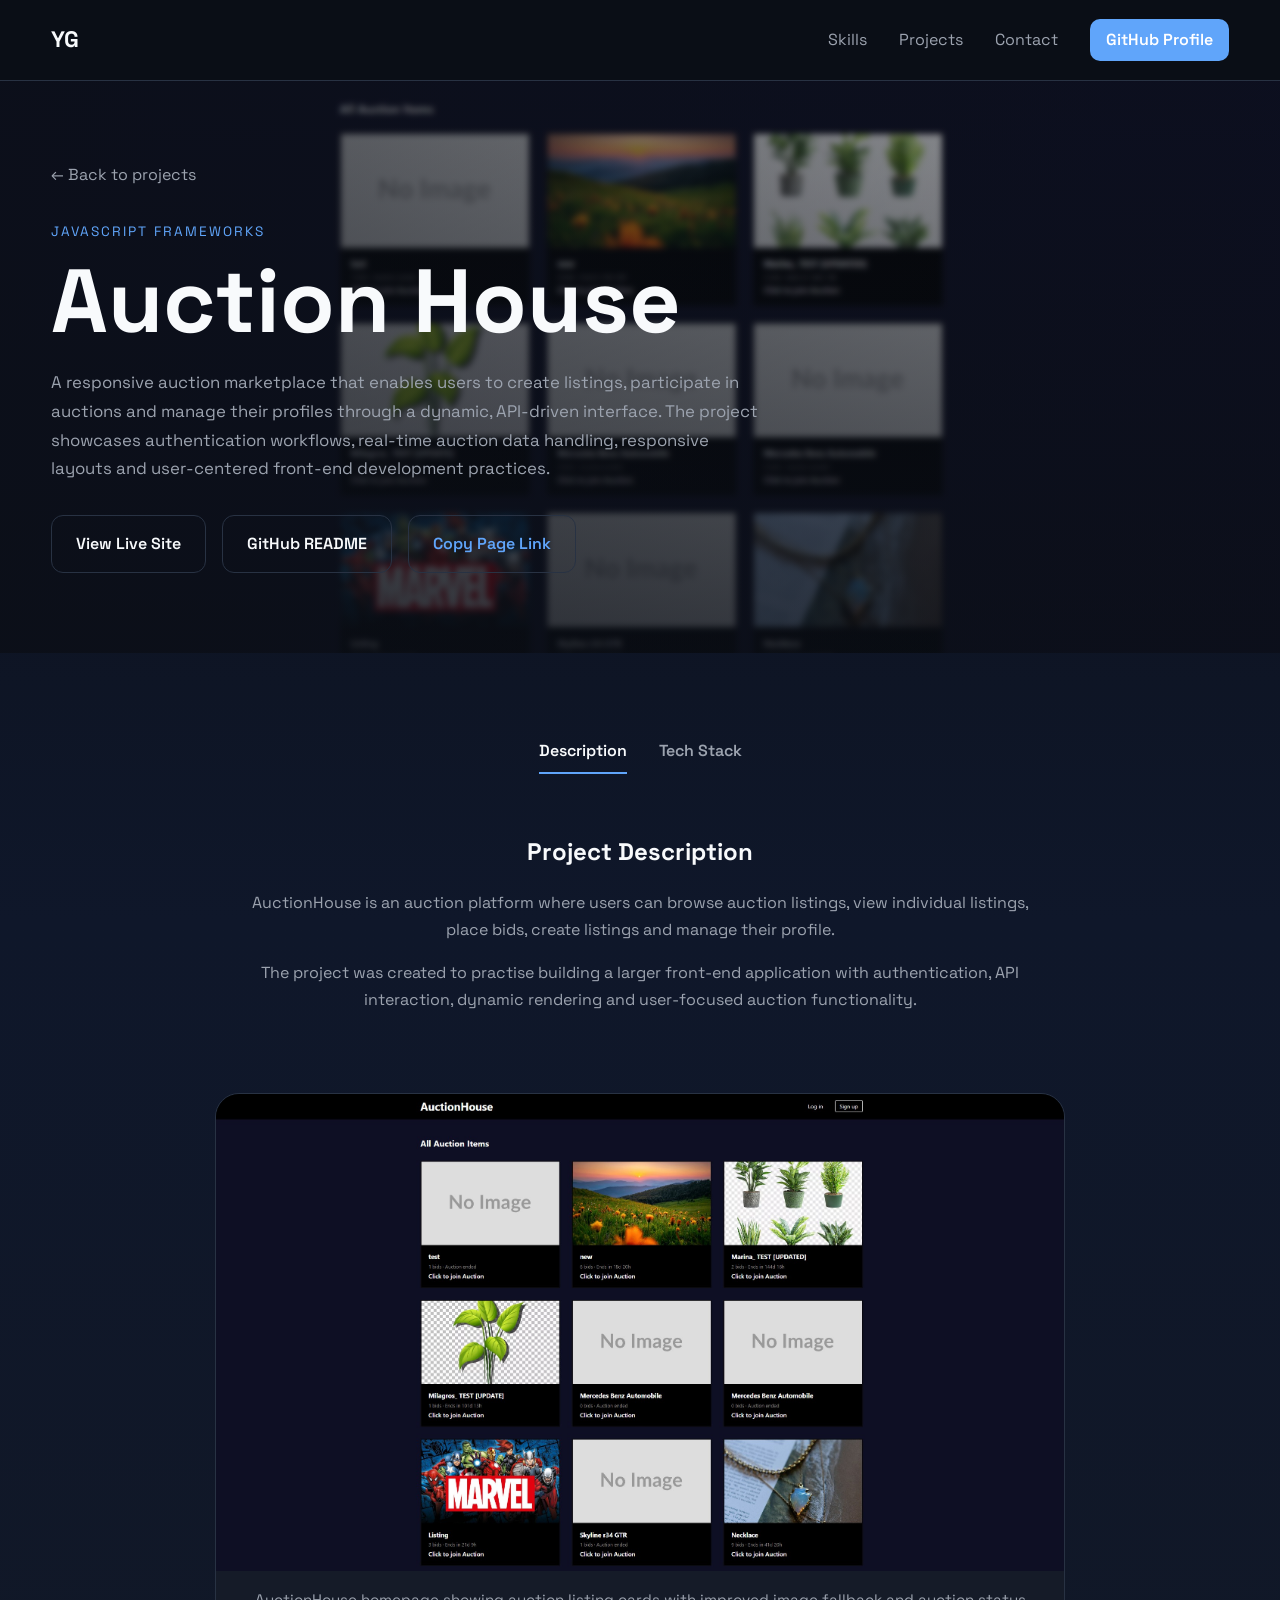
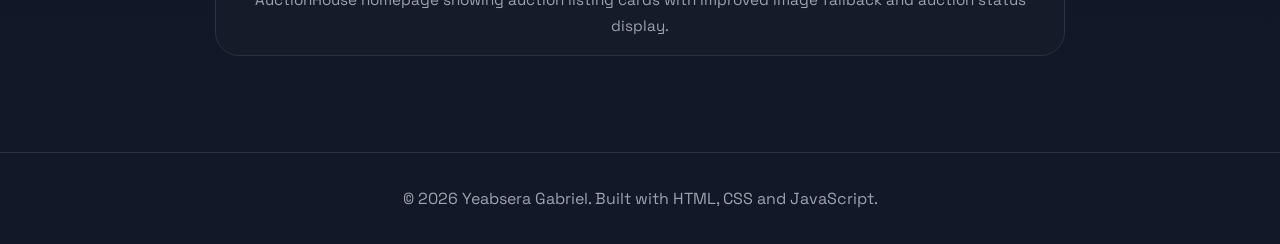
==== projects/semester-project-2.html @ 593fcb80 "Portfolio Finished - Last 2 Project pages completed - HTML & CSS code cleaned up - Ready for deploym" ====
<!doctype html>
<html lang="en">
<head>
  <meta charset="UTF-8" />
  <meta name="viewport" content="width=device-width, initial-scale=1.0" />
  <meta name="description" content="JavaScript 2 project article for OldGamesArchive." />
  <title>Auction House | Yeabsera Gabriel</title>

  <link rel="preconnect" href="https://fonts.googleapis.com" />
  <link rel="preconnect" href="https://fonts.gstatic.com" crossorigin />
  <link href="https://fonts.googleapis.com/css2?family=Space+Grotesk:wght@400;500;600;700&display=swap" rel="stylesheet" />

  <link rel="stylesheet" href="../css/styles.css" />
  <link rel="stylesheet" href="../css/projects.css" />
</head>

<body>
  <header class="site-header">
    <nav class="nav container">
      <a href="../index.html" class="logo">YG</a>

      <div class="nav-links">
        <a href="../index.html#skills">Skills</a>
        <a href="../index.html#projects">Projects</a>
        <a href="../index.html#contact">Contact</a>
        <a href="https://github.com/YeabseraG" target="_blank" rel="noopener" class="github-nav-btn">
          GitHub Profile
        </a>
      </div>
    </nav>
  </header>

  <main>
    <section
      class="project-hero project-hero-bg"
      style="--project-bg: url('../assets/semester-project-2.jpg');"
    >
      <div class="project-overlay"></div>

      <div class="container project-hero-content">
        <a href="../index.html#projects" class="back-link">← Back to projects</a>

        <p class="eyebrow">JavaScript Frameworks</p>
        <h1>Auction House</h1>

        <p class="project-intro">
          A responsive auction marketplace that enables users to create listings, participate in auctions and manage their profiles through a dynamic, API-driven interface. The project showcases authentication workflows, real-time auction data handling, responsive layouts and user-centered front-end development practices.
        </p>

        <div class="project-actions">
          <a href="https://yeabserag.github.io/FED2_SP2_Yeabsera_G/" target="_blank" rel="noopener" class="btn secondary">
            View Live Site
          </a>
          <a href="https://github.com/YeabseraG/FED2_SP2_Yeabsera_G" target="_blank" rel="noopener" class="btn secondary">
            GitHub README
          </a>
          <button class="btn secondary copy-link" type="button">Copy Page Link</button>
        </div>
      </div>
    </section>

    <section class="project-details container">
      <div class="tabs" role="tablist" aria-label="Project information tabs">
        <button class="tab-button active" type="button" data-tab="description">Description</button>
        <button class="tab-button" type="button" data-tab="stack">Tech Stack</button>
      </div>

      <article class="tab-panel active" id="description">
        <h2>Project Description</h2>
        <p>
          AuctionHouse is an auction platform where users can browse auction listings, view individual listings, place bids, create listings and manage their profile.
        </p>

        <p>
           The project was created to practise building a larger front-end application with authentication,
           API interaction, dynamic rendering and user-focused auction functionality.
        </p>

        <figure class="article-image">
          <img src="../assets/semester-project-2.jpg" alt="OldGamesArchive homepage screenshot" />
            <figcaption>
              AuctionHouse homepage showing auction listing cards with improved image fallback and auction status display.
            </figcaption>
        </figure>

      </article>

      <article class="tab-panel" id="stack">
        <h2>Technology Used</h2>
        <div class="tech-list">
          <span>HTML</span>
          <span>CSS</span>
          <span>JavaScript</span>
          <span>REST API</span>
          <span>Authentication</span>
          <span>Local Storage</span>
          <span>GitHub Pages</span>
        </div>
      </article>
    </section>
  </main>

  <footer class="footer">
    <p>© 2026 Yeabsera Gabriel. Built with HTML, CSS and JavaScript.</p>
  </footer>

  <script src="../js/tabs.js"></script>
</body>
</html>
---- css/styles.css ----
:root {
  --bg: #0b0f17;
  --bg-secondary: #111827;
  --card: #151b28;
  --border: #283243;
  --text: #f8fafc;
  --text-secondary: #9ca3af;
  --accent: #60a5fa;
  --accent-hover: #3b82f6;
  --container: 1200px;
}

* {
  margin: 0;
  padding: 0;
  box-sizing: border-box;
}

html {
  scroll-behavior: smooth;
}

body {
  background: linear-gradient(
    180deg,
    #0b0f17 0%,
    #0f172a 50%,
    #111827 100%
  );

  color: var(--text);
  font-family: "Space Grotesk", sans-serif;
  line-height: 1.7;
}

img {
  display: block;
  width: 100%;
}


a {
  text-decoration: none;
  color: inherit;
}

.container {
  width: min(92%, var(--container));
  margin: 0 auto;
}

.narrow-section {
  max-width: 900px;
}



/* NAVIgation Section */

.site-header {
  position: sticky;
  top: 0;
  z-index: 1000;
  backdrop-filter: blur(12px);
  background: rgba(11, 15, 23, 0.85);
  border-bottom: 1px solid var(--border);
}

.nav {
  min-height: 80px;

  display: flex;
  justify-content: space-between;
  align-items: center;
}

.logo {
  font-weight: 700;
  font-size: 1.4rem;
}

.nav-links {
  display: flex;
  align-items: center;
  gap: 2rem;
}

.nav-links a {
  color: var(--text-secondary);
  transition: 0.3s ease;
}

.nav-links a:hover {
  color: var(--text);
}

.github-nav-btn {
  background: var(--accent);
  color: white !important;
  padding: 0.8rem 1rem;
  border-radius: 10px;
  font-weight: 600;
  line-height: 1;
  display: inline-flex;
  align-items: center;
  justify-content: center;
}

.github-nav-btn:hover {
  background: var(--accent-hover);
  transform: translateY(-2px);
}



/* HERO / BANNER section (AI assisted solution for Profile Picture placement and spacing for a cleaner result) */

.hero {
  min-height: calc(100vh - 80px);

  display: grid;
  grid-template-columns: 1.2fr 0.8fr;
  gap: 4rem;

  align-items: center;

  padding: 4rem 0;
}


.eyebrow {
  color: var(--accent);
  text-transform: uppercase;
  letter-spacing: 2px;
  font-size: 0.85rem;
  margin-bottom: 1rem;
}

.hero h1 {
  font-size: clamp(3.5rem, 8vw, 6rem);
  line-height: 0.95;
  margin-bottom: 1.5rem;
}

.hero-text {
  max-width: 700px;
  color: var(--text-secondary);
  margin-bottom: 1rem;
}

.hero-actions {
  display: flex;
  gap: 1rem;
  margin-top: 2rem;
}

.hero-image-wrap {
  display: flex;
  justify-content: center;
}

.hero-image {
  width: min(100%, 420px);
  aspect-ratio: 1 / 1;
  object-fit: cover;
  border-radius: 24px;
  border: 1px solid var(--border);
  box-shadow: 0 25px 50px rgba(0, 0, 0, 0.4);
}




/* BUTTONS */

.btn {
  padding: 0.9rem 1.5rem;
  border-radius: 12px;
  font-weight: 600;
  transition: 0.3s ease;
  display: inline-flex;
  align-items: center;
  justify-content: center;
}

.primary {
  background: var(--accent);
  color: white;
}


.primary:hover {
  background: var(--accent-hover);
}

.secondary {
  border: 1px solid var(--border);
}

.secondary:hover {
  background: var(--card);
}




/* OTHER HOMEPAGE SECTIONS */

.section {
  padding: 6rem 0;
}

.section-heading {
  margin-bottom: 3rem;
}


.centered {
  text-align: center;
}

.section-heading h2 {
  font-size: clamp(2rem, 4vw, 3rem);
  margin-bottom: 1rem;
}


.section-heading p:last-child {
  color: var(--text-secondary);
  max-width: 700px;
  margin: 0 auto;
}




/* TOOLS & SKILLS */

.skills-categories {
  display: flex;
  flex-direction: column;
  gap: 2rem;
}

.skill-category {
  background: var(--card);
  border: 1px solid var(--border);
  border-radius: 20px;
  padding: 2rem;
}

.skill-category h3 {
  margin-bottom: 1rem;
  color: var(--text);
}


.skill-list {
  display: flex;
  flex-wrap: wrap;
  gap: 0.75rem;
}

.skill-list span {
  padding: 0.75rem 1rem;
  border-radius: 12px;
  background: rgba(255, 255, 255, 0.04);
  border: 1px solid rgba(255, 255, 255, 0.06);
  color: var(--text-secondary);
  transition: 0.3s ease;
}

.skill-list span:hover {
  color: var(--text);
  transform: translateY(-2px);
}




/* PROJECT CARDS */

.projects-grid {
  display: grid;
  grid-template-columns: repeat(3, 1fr);
  gap: 2rem;
}

.project-card {
  background: var(--card);

  border: 1px solid var(--border);

  border-radius: 20px;

  overflow: hidden;

  display: flex;
  flex-direction: column;

  transition: 0.3s ease;
}

.project-card:hover {
  transform: translateY(-8px);
}

.project-card img {
  aspect-ratio: 16 / 9;
  object-fit: cover;
}

.project-card-content {
  padding: 1.5rem;

  display: flex;
  flex-direction: column;
  justify-content: space-between;

  flex: 1;
}

.project-label {
  color: var(--accent);
  font-size: 0.85rem;
  margin-bottom: 0.5rem;
}


.project-card h3 {
  margin-bottom: 1rem;
}

.project-card p {
  color: var(--text-secondary);
}


.card-actions {
  display: flex;
  gap: 0.75rem;

  margin-top: 2rem;
}

.small-btn {
  padding: 0.7rem 1rem;

  border-radius: 10px;

  font-size: 0.9rem;
  font-weight: 600;

  transition: 0.3s ease;
}


.primary-small {
  background: var(--accent);
  color: white;
}

.primary-small:hover {
  background: var(--accent-hover);
}

.secondary-small {
  border: 1px solid var(--border);
}

.secondary-small:hover {
  background: rgba(255, 255, 255, 0.05);
}




/* CONTACT ME (maybe ill make it a form later) */

.contact-section {
  display: flex;
  justify-content: space-between;
  align-items: center;

  gap: 2rem;
}




/* FOOTER */

.footer {
  text-align: center;

  padding: 2rem;

  color: var(--text-secondary);

  border-top: 1px solid var(--border);
}




/* MOBILE RRESPONSIVENESS */

@media (max-width: 1000px) {
  .projects-grid {
    grid-template-columns: 1fr;
  }

  .hero {
    grid-template-columns: 1fr;
    text-align: center;
  }

  .hero-actions {
    justify-content: center;
  }

  .hero-image {
    max-width: 350px;
  }

  .contact-section {
    flex-direction: column;
    text-align: center;
  }
}

@media (max-width: 700px) {
  .nav {
    flex-direction: column;
    gap: 1rem;
    padding: 1rem 0;
  }

  .nav-links {
    flex-wrap: wrap;
    justify-content: center;
  }

  .hero h1 {
    font-size: 3rem;
  }
}
---- css/projects.css ----
.project-hero {
  position: relative;
  min-height: 52vh;
  display: flex;
  align-items: center;
  overflow: hidden;
}

 /* PROJECT DETAILS HERO SECTION (AI assisted solution for custom background image opacity and blur) */

.project-hero-bg::before {
  content: "";
  position: absolute;
  inset: 0;
  background-image: var(--project-bg);
  background-size: cover;
  background-position: center;
  filter: blur(3px);
  transform: scale(1.02);
  opacity: 0.9;
}

.project-overlay {
  position: absolute;
  inset: 0;
  background:
    linear-gradient(
      90deg,
      rgba(11, 15, 23, 0.65),
      rgba(11, 15, 23, 0.25)
    ),
    linear-gradient(
      180deg,
      rgba(11, 15, 23, 0.05),
      rgba(11, 15, 23, 0.65)
    );
}

.project-hero-content {
  position: relative;
  z-index: 1;
  padding: 5rem 0;
}

.back-link {
  display: inline-block;
  color: var(--text-secondary);
  margin-bottom: 2rem;
  transition: 0.3s ease;
}

.back-link:hover {
  color: var(--text);
}

.project-hero h1 {
  font-size: clamp(3rem, 7vw, 6rem);
  line-height: 0.95;
  margin-bottom: 1.5rem;
}

.project-intro {
  color: var(--text-secondary);
  max-width: 720px;
  font-size: 1.05rem;
}

.project-actions {
  display: flex;
  flex-wrap: wrap;
  gap: 1rem;
  margin-top: 2rem;
  justify-content: flex-start;
}

.project-details {
  padding: 5rem 0 6rem;
  text-align: center;
  max-width: 900px;
}

.copy-link {
  appearance: none;
  -webkit-appearance: none;

  background: transparent;
  color: #60a5fa;

  border: 1px solid var(--border);

  font-family: inherit;
  font-size: inherit;
  font-weight: 600;

  cursor: pointer;
}


/* TAB STYLING (AI assisted solution tab styling for spacing, hover state and active underline) */


.tabs {
  display: flex;
  justify-content: center;
  gap: 2rem;
  margin-bottom: 2.5rem;
}

.tab-button {
  background: transparent;
  color: var(--text-secondary);
  border: none;
  padding: 0.25rem 0;
  font: inherit;
  font-weight: 600;
  cursor: pointer;
  position: relative;
  transition: 0.3s ease;
}

.tab-button::after {
  content: "";
  position: absolute;
  left: 0;
  bottom: -0.4rem;
  width: 100%;
  height: 2px;
  background: var(--accent);
  transform: scaleX(0);
  transform-origin: center;
  transition: 0.3s ease;
}

.tab-button:hover,
.tab-button.active {
  color: var(--text);
}

.tab-button.active::after {
  transform: scaleX(1);
}

.tab-panel {
  display: none;
  background: transparent;
  border: none;
  border-radius: 0;
  padding: 0;
}

.tab-panel.active {
  display: block;
  margin-top: 4rem;
}

.tab-panel h2,
.tab-panel h3 {
  margin-bottom: 1rem;
}

.tab-panel h3 {
  margin-top: 2rem;
}

.tab-panel p {
  color: var(--text-secondary);
  margin: 0 auto 1rem;
  max-width: 780px;
}

.article-image {
  max-width: 850px;
  margin: 5rem auto 0;
  border: 1px solid var(--border);
  border-radius: 24px;
  overflow: hidden;
  background: var(--card);
}

.article-image img {
  aspect-ratio: 16 / 9;
  object-fit: cover;
}

.article-image figcaption {
  padding: 1rem;
  color: var(--text-secondary);
  font-size: 0.95rem;
}

.tech-list {
  display: flex;
  flex-wrap: wrap;
  justify-content: center;
  gap: 1rem;
  max-width: 780px;
  margin: 0 auto;
}

.tech-list span {
  background: rgba(255, 255, 255, 0.04);
  color: var(--text-secondary);
  border: 1px solid var(--border);
  border-radius: 12px;
  padding: 0.8rem 1rem;
}

@media (max-width: 900px) {
  .project-hero {
    min-height: auto;
  }

  .project-hero-content {
    padding: 4rem 0;
  }

  .project-actions {
    flex-direction: column;
    align-items: stretch;
  }

  .project-actions .btn {
    width: 100%;
    justify-content: center;
    text-align: center;
  }

  .tabs {
    flex-direction: column;
    align-items: center;
  }

  .project-hero h1 {
    font-size: 3rem;
  }
}
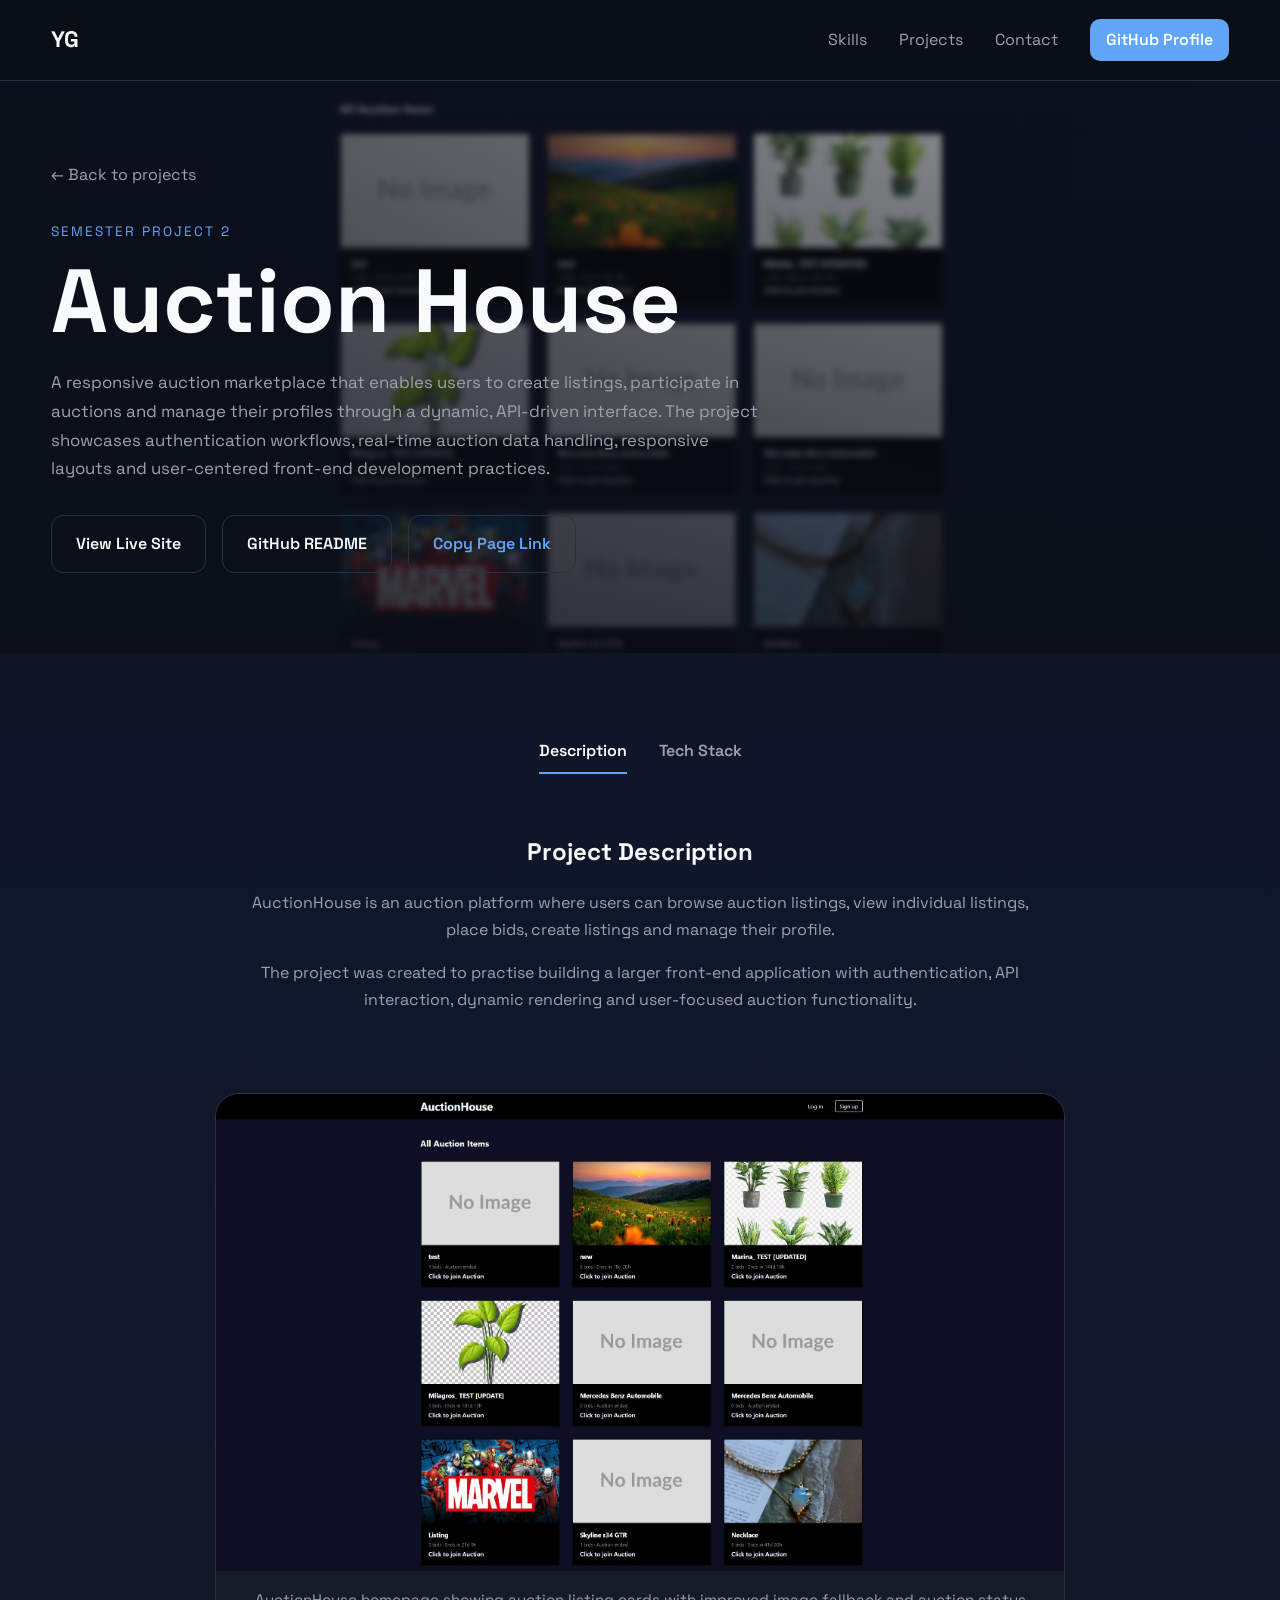
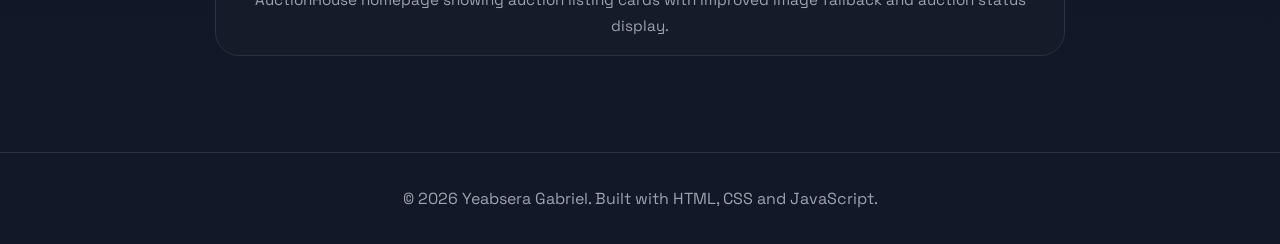
==== commit 92429b4a: "Update semester-project-2.html" ====
--- a/projects/semester-project-2.html
+++ b/projects/semester-project-2.html
@@ -40,7 +40,7 @@
       <div class="container project-hero-content">
         <a href="../index.html#projects" class="back-link">← Back to projects</a>
 
-        <p class="eyebrow">JavaScript Frameworks</p>
+        <p class="eyebrow">Semester Project 2</p>
         <h1>Auction House</h1>
 
         <p class="project-intro">
